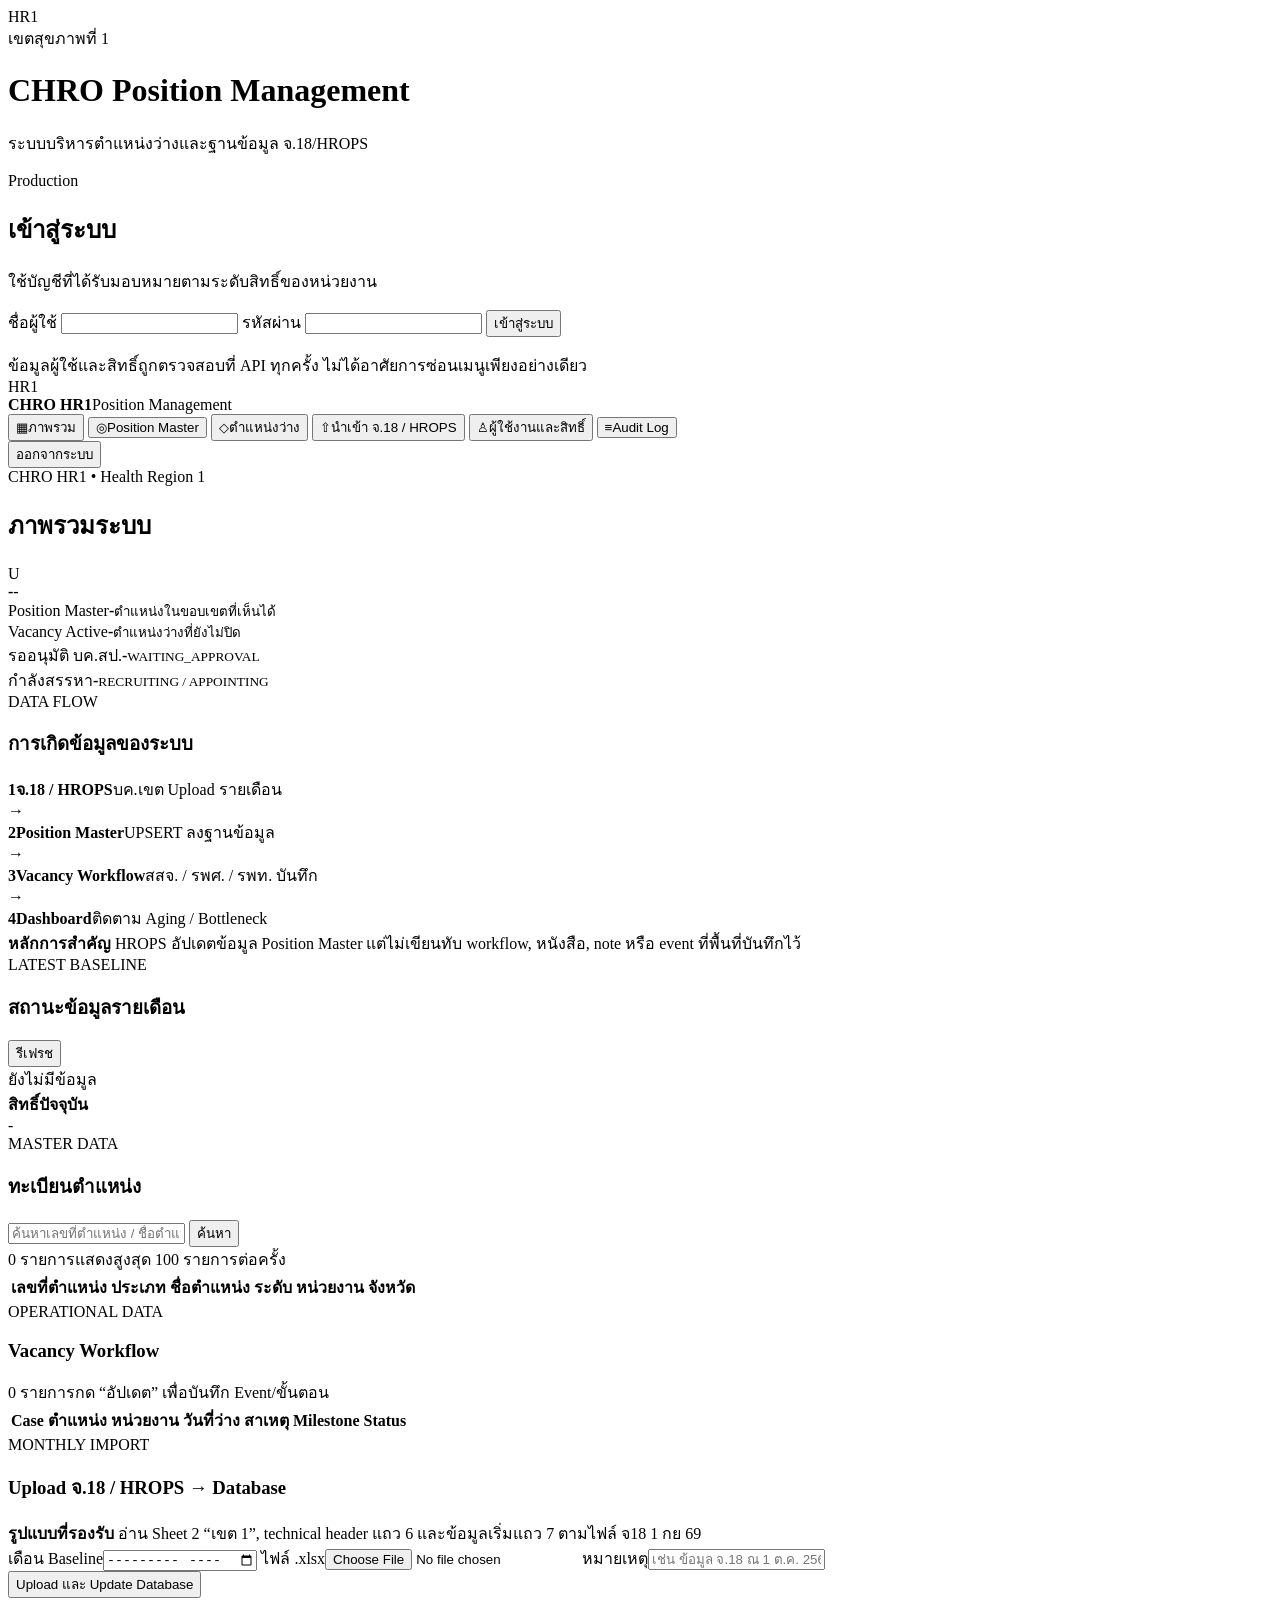
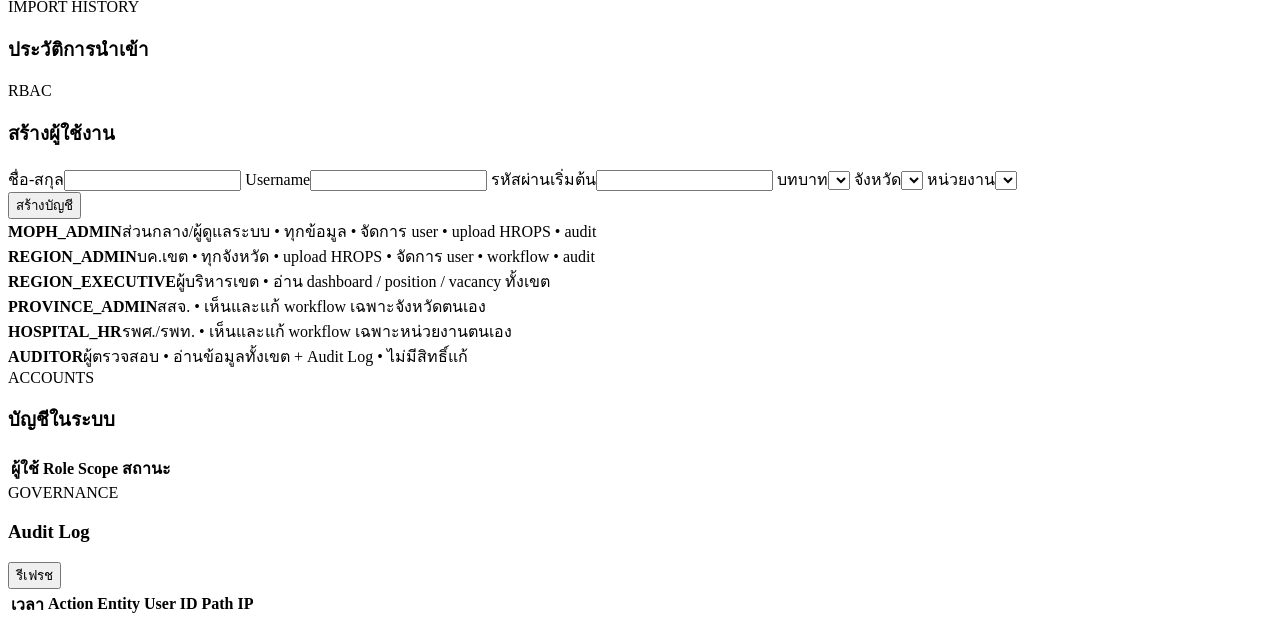
==== production_ui/index.html @ c63d3709 "Add role-based production application UI" ====
<!doctype html>
<html lang="th">
<head>
  <meta charset="utf-8">
  <meta name="viewport" content="width=device-width,initial-scale=1">
  <title>CHRO HR1 — Position Management</title>
  <link rel="stylesheet" href="/ui-assets/styles.css">
</head>
<body>
  <div id="loginView" class="login-page">
    <div class="login-panel">
      <div class="brand-lockup">
        <div class="brand-mark">HR1</div>
        <div>
          <div class="eyebrow">เขตสุขภาพที่ 1</div>
          <h1>CHRO Position Management</h1>
          <p>ระบบบริหารตำแหน่งว่างและฐานข้อมูล จ.18/HROPS</p>
        </div>
      </div>
      <div class="login-copy">
        <span class="status-pill">Production</span>
        <h2>เข้าสู่ระบบ</h2>
        <p>ใช้บัญชีที่ได้รับมอบหมายตามระดับสิทธิ์ของหน่วยงาน</p>
      </div>
      <form id="loginForm" class="form-stack">
        <label>ชื่อผู้ใช้
          <input id="loginUsername" name="username" autocomplete="username" required>
        </label>
        <label>รหัสผ่าน
          <input id="loginPassword" name="password" type="password" autocomplete="current-password" required>
        </label>
        <button class="btn btn-primary btn-wide" type="submit">เข้าสู่ระบบ</button>
        <p id="loginMessage" class="form-message" aria-live="polite"></p>
      </form>
      <div class="login-note">ข้อมูลผู้ใช้และสิทธิ์ถูกตรวจสอบที่ API ทุกครั้ง ไม่ได้อาศัยการซ่อนเมนูเพียงอย่างเดียว</div>
    </div>
  </div>

  <div id="appView" class="app-shell hidden">
    <aside class="sidebar">
      <div class="sidebar-brand">
        <div class="brand-mark small">HR1</div>
        <div><strong>CHRO HR1</strong><span>Position Management</span></div>
      </div>
      <nav id="mainNav" class="nav-list">
        <button data-page="dashboard" class="nav-item active"><span>▦</span>ภาพรวม</button>
        <button data-page="positions" class="nav-item"><span>◎</span>Position Master</button>
        <button data-page="vacancies" class="nav-item"><span>◇</span>ตำแหน่งว่าง</button>
        <button data-page="hrops" data-permission="hrops" class="nav-item"><span>⇧</span>นำเข้า จ.18 / HROPS</button>
        <button data-page="users" data-permission="users" class="nav-item"><span>♙</span>ผู้ใช้งานและสิทธิ์</button>
        <button data-page="audit" data-permission="audit" class="nav-item"><span>≡</span>Audit Log</button>
      </nav>
      <div class="sidebar-footer">
        <div id="sidebarScope" class="scope-box"></div>
        <button id="logoutButton" class="btn btn-ghost btn-wide" type="button">ออกจากระบบ</button>
      </div>
    </aside>

    <main class="main-area">
      <header class="topbar">
        <div>
          <div class="eyebrow">CHRO HR1 • Health Region 1</div>
          <h2 id="pageTitle">ภาพรวมระบบ</h2>
        </div>
        <div class="user-chip">
          <div class="avatar" id="userInitial">U</div>
          <div><strong id="userName">-</strong><span id="userRole">-</span></div>
        </div>
      </header>

      <section id="page-dashboard" class="page active">
        <div class="metric-grid">
          <article class="metric-card"><span>Position Master</span><strong id="metricPositions">-</strong><small>ตำแหน่งในขอบเขตที่เห็นได้</small></article>
          <article class="metric-card"><span>Vacancy Active</span><strong id="metricVacancies">-</strong><small>ตำแหน่งว่างที่ยังไม่ปิด</small></article>
          <article class="metric-card"><span>รออนุมัติ บค.สป.</span><strong id="metricWaiting">-</strong><small>WAITING_APPROVAL</small></article>
          <article class="metric-card"><span>กำลังสรรหา</span><strong id="metricRecruiting">-</strong><small>RECRUITING / APPOINTING</small></article>
        </div>

        <div class="two-col">
          <article class="panel">
            <div class="panel-head"><div><span class="eyebrow">DATA FLOW</span><h3>การเกิดข้อมูลของระบบ</h3></div></div>
            <div class="flow-grid">
              <div class="flow-node accent"><b>1</b><strong>จ.18 / HROPS</strong><span>บค.เขต Upload รายเดือน</span></div>
              <div class="flow-arrow">→</div>
              <div class="flow-node"><b>2</b><strong>Position Master</strong><span>UPSERT ลงฐานข้อมูล</span></div>
              <div class="flow-arrow">→</div>
              <div class="flow-node"><b>3</b><strong>Vacancy Workflow</strong><span>สสจ. / รพศ. / รพท. บันทึก</span></div>
              <div class="flow-arrow">→</div>
              <div class="flow-node"><b>4</b><strong>Dashboard</strong><span>ติดตาม Aging / Bottleneck</span></div>
            </div>
            <div class="flow-rule">
              <strong>หลักการสำคัญ</strong>
              <span>HROPS อัปเดตข้อมูล Position Master แต่ไม่เขียนทับ workflow, หนังสือ, note หรือ event ที่พื้นที่บันทึกไว้</span>
            </div>
          </article>

          <article class="panel">
            <div class="panel-head"><div><span class="eyebrow">LATEST BASELINE</span><h3>สถานะข้อมูลรายเดือน</h3></div><button id="refreshDashboard" class="btn btn-ghost" type="button">รีเฟรช</button></div>
            <div id="latestImport" class="baseline-card">ยังไม่มีข้อมูล</div>
            <div class="role-summary">
              <strong>สิทธิ์ปัจจุบัน</strong>
              <div id="currentPermissionText">-</div>
            </div>
          </article>
        </div>
      </section>

      <section id="page-positions" class="page">
        <article class="panel">
          <div class="panel-head wrap">
            <div><span class="eyebrow">MASTER DATA</span><h3>ทะเบียนตำแหน่ง</h3></div>
            <div class="toolbar">
              <input id="positionSearch" placeholder="ค้นหาเลขที่ตำแหน่ง / ชื่อตำแหน่ง / หน่วยงาน">
              <button id="positionSearchButton" class="btn btn-primary" type="button">ค้นหา</button>
            </div>
          </div>
          <div class="table-meta"><span id="positionCount">0 รายการ</span><span>แสดงสูงสุด 100 รายการต่อครั้ง</span></div>
          <div class="table-wrap">
            <table>
              <thead><tr><th>เลขที่ตำแหน่ง</th><th>ประเภท</th><th>ชื่อตำแหน่ง</th><th>ระดับ</th><th>หน่วยงาน</th><th>จังหวัด</th><th></th></tr></thead>
              <tbody id="positionRows"></tbody>
            </table>
          </div>
        </article>
      </section>

      <section id="page-vacancies" class="page">
        <article class="panel">
          <div class="panel-head"><div><span class="eyebrow">OPERATIONAL DATA</span><h3>Vacancy Workflow</h3></div><span class="status-pill neutral" id="vacancyScopeLabel"></span></div>
          <div class="table-meta"><span id="vacancyCount">0 รายการ</span><span>กด “อัปเดต” เพื่อบันทึก Event/ขั้นตอน</span></div>
          <div class="table-wrap">
            <table>
              <thead><tr><th>Case</th><th>ตำแหน่ง</th><th>หน่วยงาน</th><th>วันที่ว่าง</th><th>สาเหตุ</th><th>Milestone</th><th>Status</th><th></th></tr></thead>
              <tbody id="vacancyRows"></tbody>
            </table>
          </div>
        </article>
      </section>

      <section id="page-hrops" class="page">
        <div class="two-col hrops-layout">
          <article class="panel">
            <div class="panel-head"><div><span class="eyebrow">MONTHLY IMPORT</span><h3>Upload จ.18 / HROPS → Database</h3></div></div>
            <div class="notice info">
              <strong>รูปแบบที่รองรับ</strong>
              <span>อ่าน Sheet 2 “เขต 1”, technical header แถว 6 และข้อมูลเริ่มแถว 7 ตามไฟล์ จ18 1 กย 69</span>
            </div>
            <form id="hropsForm" class="form-grid">
              <label>เดือน Baseline<input id="hropsMonth" type="month" required></label>
              <label class="span-2">ไฟล์ .xlsx<input id="hropsFile" type="file" accept=".xlsx" required></label>
              <label class="span-2">หมายเหตุ<input id="hropsNotes" placeholder="เช่น ข้อมูล จ.18 ณ 1 ต.ค. 2569"></label>
              <div class="span-2 form-actions">
                <button class="btn btn-primary" type="submit">Upload และ Update Database</button>
                <span id="hropsProgress" class="muted"></span>
              </div>
            </form>
            <div id="hropsResult" class="import-result hidden"></div>
          </article>
          <article class="panel">
            <div class="panel-head"><div><span class="eyebrow">IMPORT HISTORY</span><h3>ประวัติการนำเข้า</h3></div></div>
            <div id="hropsHistory" class="history-list"></div>
          </article>
        </div>
      </section>

      <section id="page-users" class="page">
        <div class="two-col users-layout">
          <article class="panel">
            <div class="panel-head"><div><span class="eyebrow">RBAC</span><h3>สร้างผู้ใช้งาน</h3></div></div>
            <form id="userForm" class="form-grid">
              <label>ชื่อ-สกุล<input id="newFullName" required></label>
              <label>Username<input id="newUsername" required></label>
              <label>รหัสผ่านเริ่มต้น<input id="newPassword" type="password" minlength="12" required></label>
              <label>บทบาท<select id="newRole" required></select></label>
              <label id="provinceField">จังหวัด<select id="newProvince"></select></label>
              <label id="unitField">หน่วยงาน<select id="newUnit"></select></label>
              <div class="span-2 form-actions"><button class="btn btn-primary" type="submit">สร้างบัญชี</button><span id="userFormMessage" class="muted"></span></div>
            </form>
            <div class="role-matrix">
              <div><b>MOPH_ADMIN</b><span>ส่วนกลาง/ผู้ดูแลระบบ • ทุกข้อมูล • จัดการ user • upload HROPS • audit</span></div>
              <div><b>REGION_ADMIN</b><span>บค.เขต • ทุกจังหวัด • upload HROPS • จัดการ user • workflow • audit</span></div>
              <div><b>REGION_EXECUTIVE</b><span>ผู้บริหารเขต • อ่าน dashboard / position / vacancy ทั้งเขต</span></div>
              <div><b>PROVINCE_ADMIN</b><span>สสจ. • เห็นและแก้ workflow เฉพาะจังหวัดตนเอง</span></div>
              <div><b>HOSPITAL_HR</b><span>รพศ./รพท. • เห็นและแก้ workflow เฉพาะหน่วยงานตนเอง</span></div>
              <div><b>AUDITOR</b><span>ผู้ตรวจสอบ • อ่านข้อมูลทั้งเขต + Audit Log • ไม่มีสิทธิ์แก้</span></div>
            </div>
          </article>
          <article class="panel">
            <div class="panel-head"><div><span class="eyebrow">ACCOUNTS</span><h3>บัญชีในระบบ</h3></div></div>
            <div class="table-wrap compact"><table><thead><tr><th>ผู้ใช้</th><th>Role</th><th>Scope</th><th>สถานะ</th></tr></thead><tbody id="userRows"></tbody></table></div>
          </article>
        </div>
      </section>

      <section id="page-audit" class="page">
        <article class="panel">
          <div class="panel-head"><div><span class="eyebrow">GOVERNANCE</span><h3>Audit Log</h3></div><button id="refreshAudit" class="btn btn-ghost" type="button">รีเฟรช</button></div>
          <div class="table-wrap">
            <table><thead><tr><th>เวลา</th><th>Action</th><th>Entity</th><th>User ID</th><th>Path</th><th>IP</th></tr></thead><tbody id="auditRows"></tbody></table>
          </div>
        </article>
      </section>
    </main>
  </div>

  <dialog id="vacancyDialog" class="dialog">
    <form id="vacancyForm" method="dialog">
      <div class="dialog-head"><div><span class="eyebrow">CREATE CASE</span><h3>เปิด Vacancy Case</h3></div><button type="button" class="icon-btn" data-close="vacancyDialog">×</button></div>
      <div id="vacancyPositionLabel" class="selected-record"></div>
      <input id="vacancyPositionUid" type="hidden">
      <input id="vacancyUnitId" type="hidden">
      <div class="form-grid">
        <label>เลข Case<input id="vacancyCaseNo" required placeholder="VAC-2569-0001"></label>
        <label>วันที่ว่าง<input id="vacancyDate" type="date" required></label>
        <label>สาเหตุการว่าง<select id="vacancyReason"><option>เกษียณอายุราชการ</option><option>ลาออก</option><option>ย้าย</option><option>เสียชีวิต</option><option>อื่น ๆ</option></select></label>
        <label>Milestone<select id="vacancyMilestone"><option>M1</option><option>M2</option><option>M3</option><option>M4</option><option>M5</option><option>M6</option></select></label>
        <label class="span-2">หมายเหตุ<textarea id="vacancyRemarks" rows="3"></textarea></label>
      </div>
      <div class="dialog-actions"><button type="button" class="btn btn-ghost" data-close="vacancyDialog">ยกเลิก</button><button class="btn btn-primary" type="submit">สร้าง Case</button></div>
    </form>
  </dialog>

  <dialog id="eventDialog" class="dialog">
    <form id="eventForm" method="dialog">
      <div class="dialog-head"><div><span class="eyebrow">WORKFLOW EVENT</span><h3>อัปเดตขั้นตอนตำแหน่งว่าง</h3></div><button type="button" class="icon-btn" data-close="eventDialog">×</button></div>
      <div id="eventCaseLabel" class="selected-record"></div>
      <input id="eventCaseId" type="hidden">
      <div class="form-grid">
        <label>Event<select id="eventType"><option value="STATUS_UPDATED">อัปเดตสถานะ</option><option value="DOCUMENT_RECEIVED">รับหนังสือ</option><option value="RETIREMENT_USE_APPROVED">บค.สป. อนุมัติให้ใช้ตำแหน่ง</option><option value="RECRUITMENT_STARTED">เริ่มสรรหา</option><option value="APPOINTMENT_PROGRESS">ดำเนินการบรรจุ/แต่งตั้ง</option><option value="NOTE">บันทึกหมายเหตุ</option></select></label>
        <label>Status<select id="eventStatus"><option value="">คงเดิม</option><option>OPEN</option><option>WAITING_APPROVAL</option><option>READY_TO_RECRUIT</option><option>RECRUITING</option><option>APPOINTING</option><option>FILLED</option><option>CANCELLED</option></select></label>
        <label>Milestone<select id="eventMilestone"><option value="">คงเดิม</option><option>M1</option><option>M2</option><option>M3</option><option>M4</option><option>M5</option><option>M6</option></select></label>
        <label>เลขหนังสือ<input id="eventDocNo"></label>
        <label class="span-2 checkbox-line"><input id="eventRetirementApproved" type="checkbox"> บค.สป. อนุมัติให้ใช้ตำแหน่งเกษียณแล้ว</label>
        <label>วันที่หนังสือ<input id="eventDocDate" type="date"></label>
        <label>ใช้ตำแหน่งได้ตั้งแต่<input id="eventUseFrom" type="date"></label>
        <label class="span-2">หมายเหตุ<textarea id="eventNotes" rows="3"></textarea></label>
      </div>
      <div class="dialog-actions"><button type="button" class="btn btn-ghost" data-close="eventDialog">ยกเลิก</button><button class="btn btn-primary" type="submit">บันทึก Event</button></div>
    </form>
  </dialog>

  <div id="toast" class="toast" aria-live="polite"></div>
  <script src="/ui-assets/app.js" defer></script>
</body>
</html>
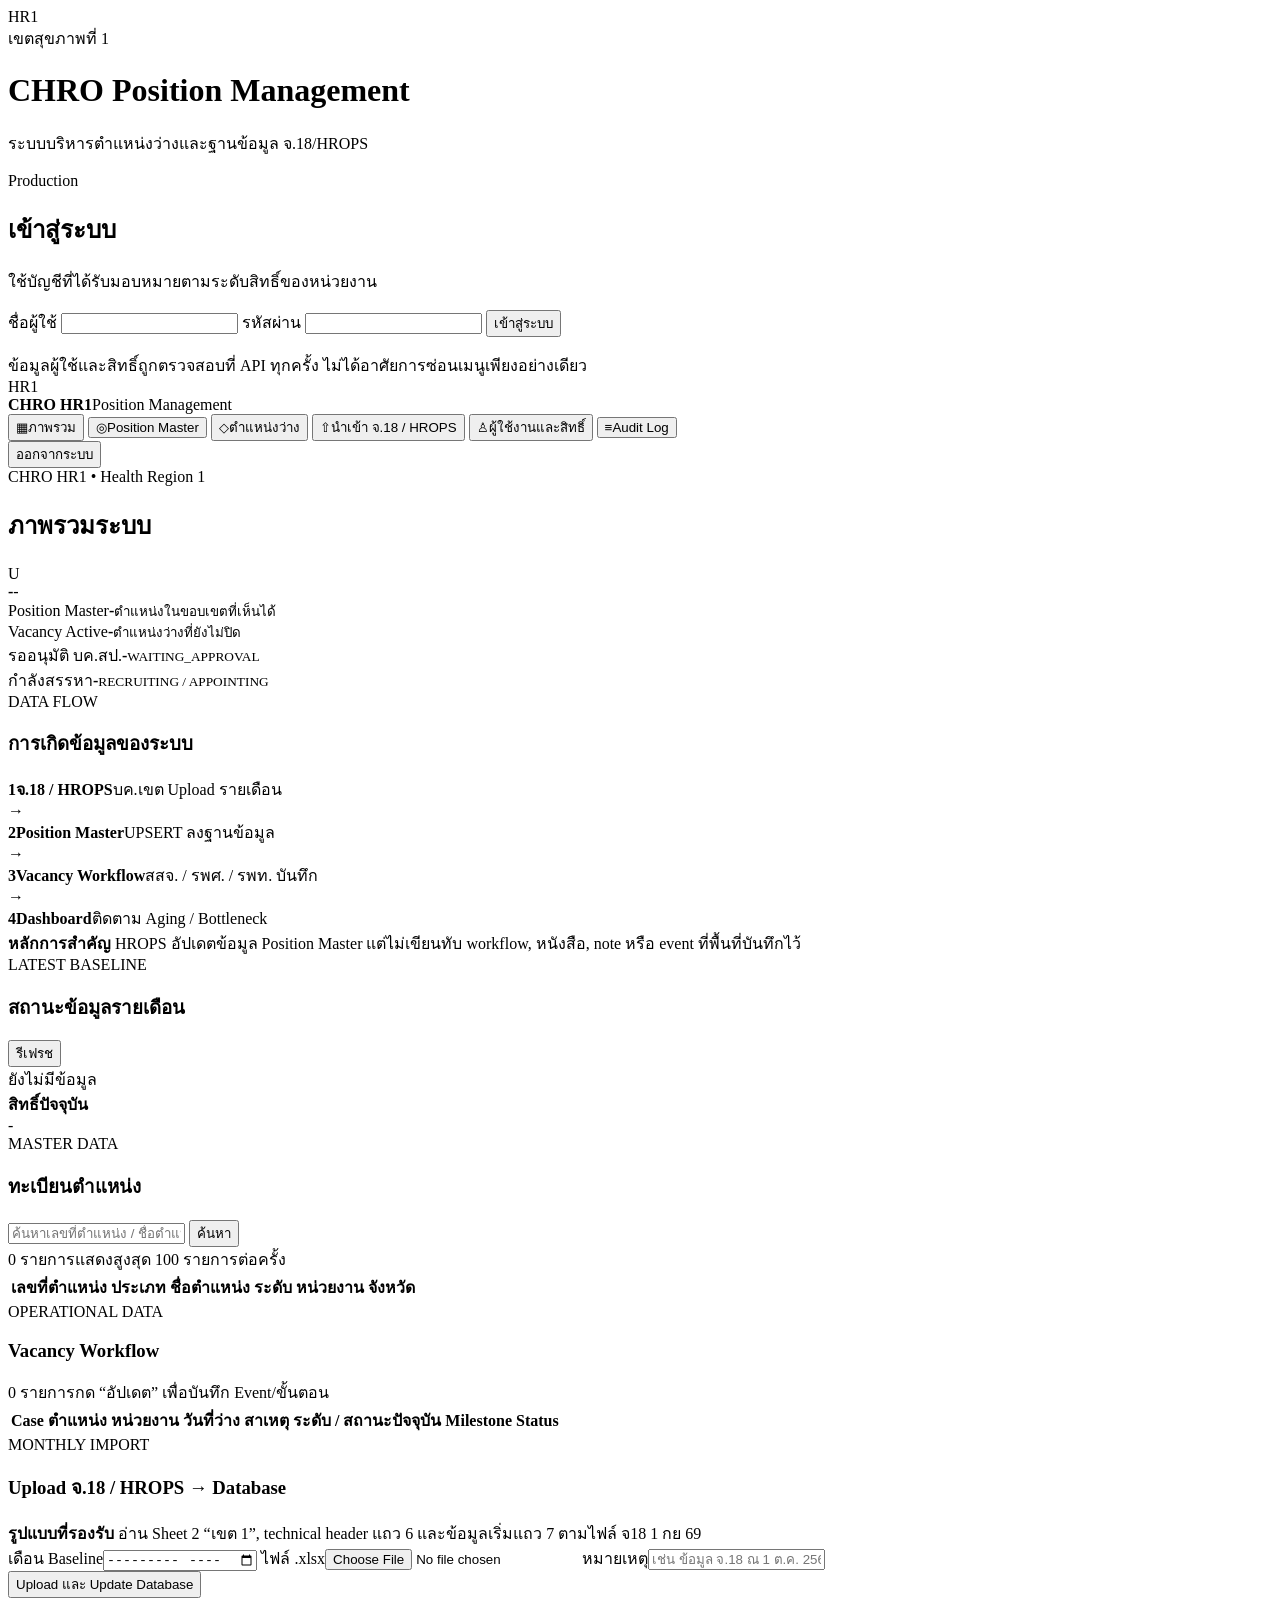
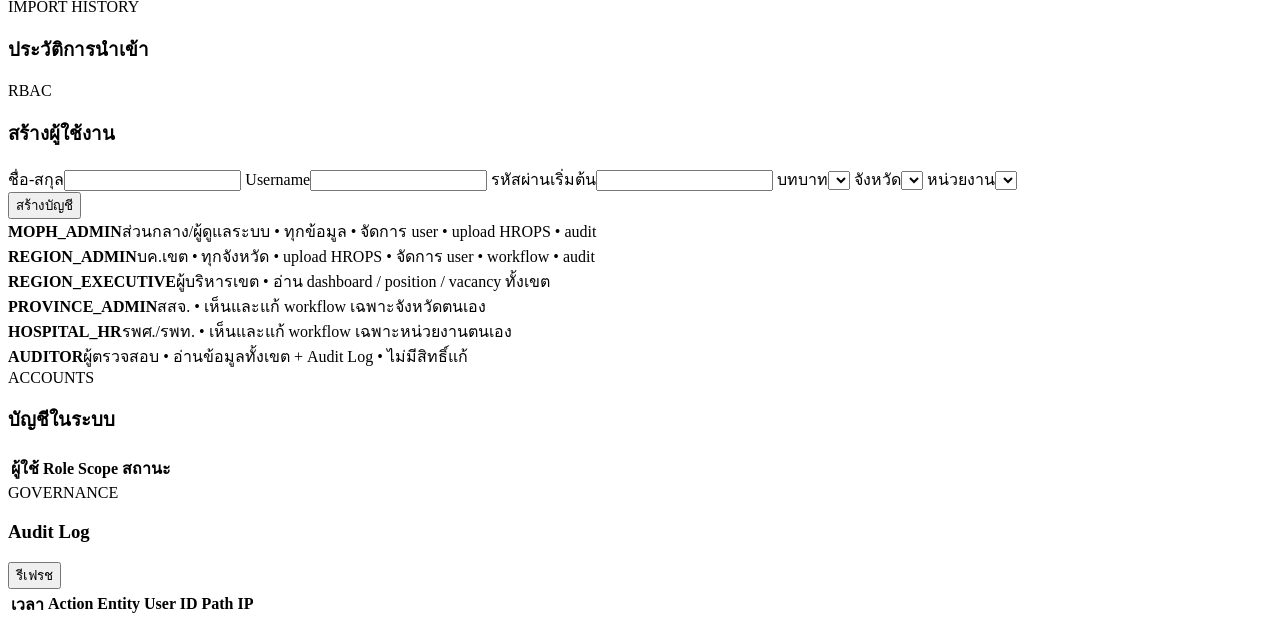
==== commit fc3bf4e1: "Add hierarchical status fields to production UI" ====
--- a/production_ui/index.html
+++ b/production_ui/index.html
@@ -130,7 +130,7 @@
           <div class="table-meta"><span id="vacancyCount">0 รายการ</span><span>กด “อัปเดต” เพื่อบันทึก Event/ขั้นตอน</span></div>
           <div class="table-wrap">
             <table>
-              <thead><tr><th>Case</th><th>ตำแหน่ง</th><th>หน่วยงาน</th><th>วันที่ว่าง</th><th>สาเหตุ</th><th>Milestone</th><th>Status</th><th></th></tr></thead>
+              <thead><tr><th>Case</th><th>ตำแหน่ง</th><th>หน่วยงาน</th><th>วันที่ว่าง</th><th>สาเหตุ</th><th>ระดับ / สถานะปัจจุบัน</th><th>Milestone</th><th>Status</th><th></th></tr></thead>
               <tbody id="vacancyRows"></tbody>
             </table>
           </div>
@@ -214,6 +214,9 @@
         <label>วันที่ว่าง<input id="vacancyDate" type="date" required></label>
         <label>สาเหตุการว่าง<select id="vacancyReason"><option>เกษียณอายุราชการ</option><option>ลาออก</option><option>ย้าย</option><option>เสียชีวิต</option><option>อื่น ๆ</option></select></label>
         <label>Milestone<select id="vacancyMilestone"><option>M1</option><option>M2</option><option>M3</option><option>M4</option><option>M5</option><option>M6</option></select></label>
+        <label>ระดับดำเนินการ<select id="vacancyProcessLevel"><option value="PROVINCE">ระดับจังหวัด</option><option value="REGION">ระดับเขต</option><option value="MOPH">ระดับ สป.</option><option value="DONE">เสร็จสิ้น</option></select></label>
+        <label>สถานะปัจจุบัน<select id="vacancyProcessStatus"></select></label>
+        <label class="span-2">รายละเอียดสถานะ / ชื่อผู้รับย้าย-รับโอน<input id="vacancyProcessDetail" placeholder="ระบุเมื่อจำเป็น"></label>
         <label class="span-2">หมายเหตุ<textarea id="vacancyRemarks" rows="3"></textarea></label>
       </div>
       <div class="dialog-actions"><button type="button" class="btn btn-ghost" data-close="vacancyDialog">ยกเลิก</button><button class="btn btn-primary" type="submit">สร้าง Case</button></div>
@@ -229,6 +232,9 @@
         <label>Event<select id="eventType"><option value="STATUS_UPDATED">อัปเดตสถานะ</option><option value="DOCUMENT_RECEIVED">รับหนังสือ</option><option value="RETIREMENT_USE_APPROVED">บค.สป. อนุมัติให้ใช้ตำแหน่ง</option><option value="RECRUITMENT_STARTED">เริ่มสรรหา</option><option value="APPOINTMENT_PROGRESS">ดำเนินการบรรจุ/แต่งตั้ง</option><option value="NOTE">บันทึกหมายเหตุ</option></select></label>
         <label>Status<select id="eventStatus"><option value="">คงเดิม</option><option>OPEN</option><option>WAITING_APPROVAL</option><option>READY_TO_RECRUIT</option><option>RECRUITING</option><option>APPOINTING</option><option>FILLED</option><option>CANCELLED</option></select></label>
         <label>Milestone<select id="eventMilestone"><option value="">คงเดิม</option><option>M1</option><option>M2</option><option>M3</option><option>M4</option><option>M5</option><option>M6</option></select></label>
+        <label>ระดับดำเนินการ<select id="eventProcessLevel"><option value="">คงเดิม</option><option value="PROVINCE">ระดับจังหวัด</option><option value="REGION">ระดับเขต</option><option value="MOPH">ระดับ สป.</option><option value="DONE">เสร็จสิ้น</option></select></label>
+        <label>สถานะปัจจุบัน<select id="eventProcessStatus"><option value="">คงเดิม</option></select></label>
+        <label class="span-2">รายละเอียดสถานะ / ชื่อผู้รับย้าย-รับโอน<input id="eventProcessDetail" placeholder="ระบุเมื่อจำเป็น"></label>
         <label>เลขหนังสือ<input id="eventDocNo"></label>
         <label class="span-2 checkbox-line"><input id="eventRetirementApproved" type="checkbox"> บค.สป. อนุมัติให้ใช้ตำแหน่งเกษียณแล้ว</label>
         <label>วันที่หนังสือ<input id="eventDocDate" type="date"></label>
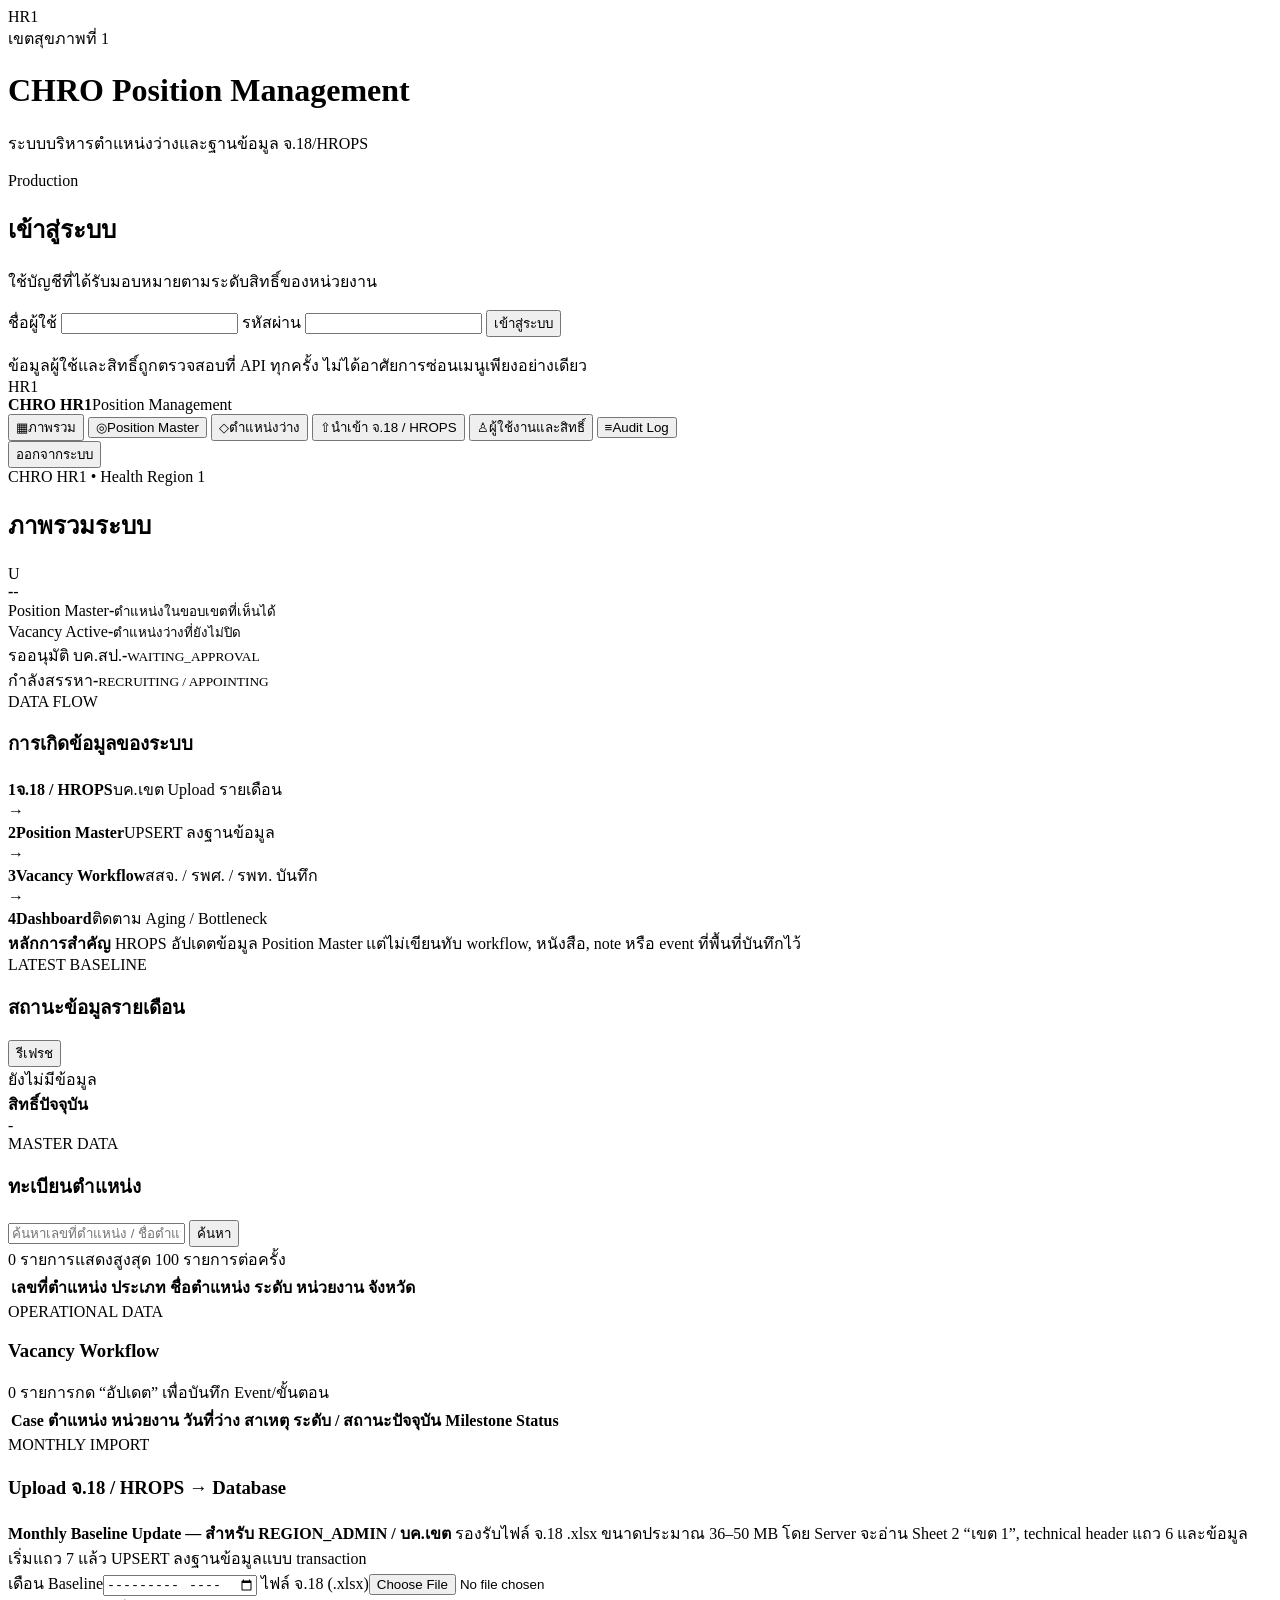
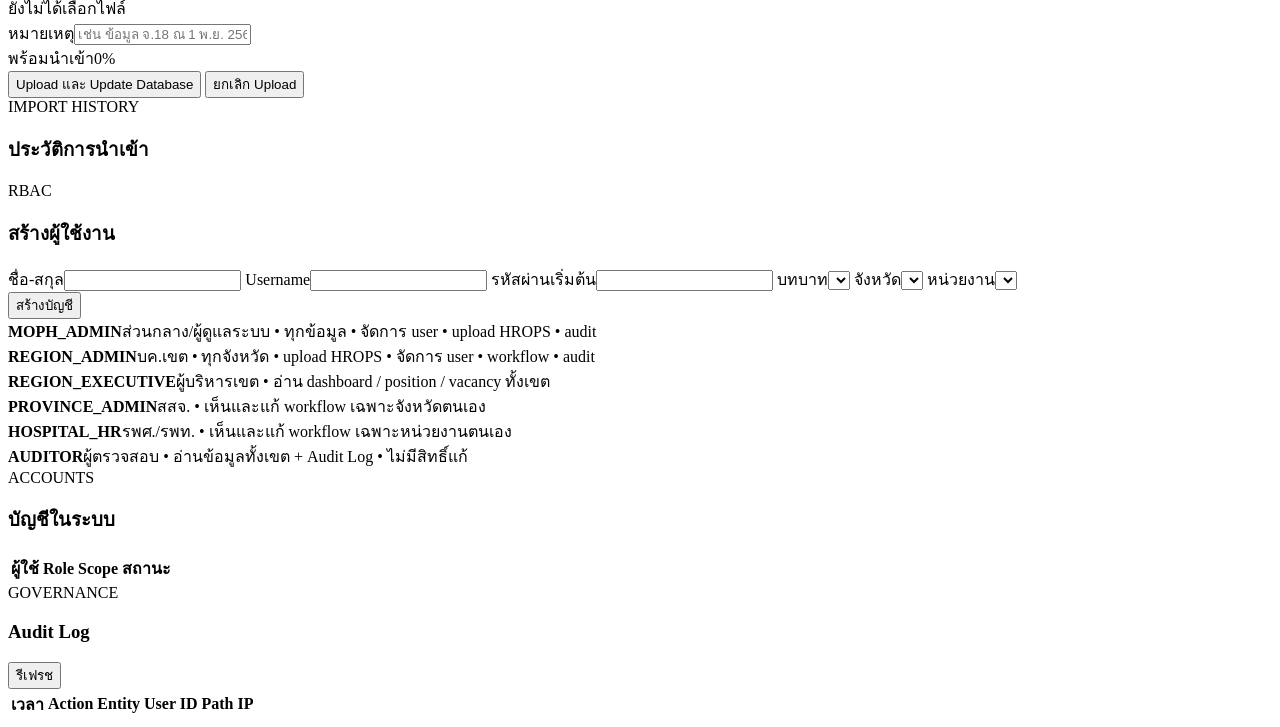
==== commit f1b8626c: "Add monthly J18 upload progress UI for region admin" ====
--- a/production_ui/index.html
+++ b/production_ui/index.html
@@ -142,16 +142,21 @@
           <article class="panel">
             <div class="panel-head"><div><span class="eyebrow">MONTHLY IMPORT</span><h3>Upload จ.18 / HROPS → Database</h3></div></div>
             <div class="notice info">
-              <strong>รูปแบบที่รองรับ</strong>
-              <span>อ่าน Sheet 2 “เขต 1”, technical header แถว 6 และข้อมูลเริ่มแถว 7 ตามไฟล์ จ18 1 กย 69</span>
+              <strong>Monthly Baseline Update — สำหรับ REGION_ADMIN / บค.เขต</strong>
+              <span>รองรับไฟล์ จ.18 .xlsx ขนาดประมาณ 36–50 MB โดย Server จะอ่าน Sheet 2 “เขต 1”, technical header แถว 6 และข้อมูลเริ่มแถว 7 แล้ว UPSERT ลงฐานข้อมูลแบบ transaction</span>
             </div>
             <form id="hropsForm" class="form-grid">
               <label>เดือน Baseline<input id="hropsMonth" type="month" required></label>
-              <label class="span-2">ไฟล์ .xlsx<input id="hropsFile" type="file" accept=".xlsx" required></label>
-              <label class="span-2">หมายเหตุ<input id="hropsNotes" placeholder="เช่น ข้อมูล จ.18 ณ 1 ต.ค. 2569"></label>
+              <label class="span-2">ไฟล์ จ.18 (.xlsx)<input id="hropsFile" type="file" accept=".xlsx,application/vnd.openxmlformats-officedocument.spreadsheetml.sheet" required></label>
+              <div id="hropsFileInfo" class="span-2 selected-record">ยังไม่ได้เลือกไฟล์</div>
+              <label class="span-2">หมายเหตุ<input id="hropsNotes" placeholder="เช่น ข้อมูล จ.18 ณ 1 พ.ย. 2569"></label>
+              <div class="span-2">
+                <div class="upload-progress-track" aria-hidden="true"><div id="hropsProgressBar" class="upload-progress-bar"></div></div>
+                <div class="upload-progress-meta"><span id="hropsProgress" class="muted">พร้อมนำเข้า</span><span id="hropsProgressPercent">0%</span></div>
+              </div>
               <div class="span-2 form-actions">
-                <button class="btn btn-primary" type="submit">Upload และ Update Database</button>
-                <span id="hropsProgress" class="muted"></span>
+                <button id="hropsUploadButton" class="btn btn-primary" type="submit">Upload และ Update Database</button>
+                <button id="hropsCancelButton" class="btn btn-ghost hidden" type="button">ยกเลิก Upload</button>
               </div>
             </form>
             <div id="hropsResult" class="import-result hidden"></div>
